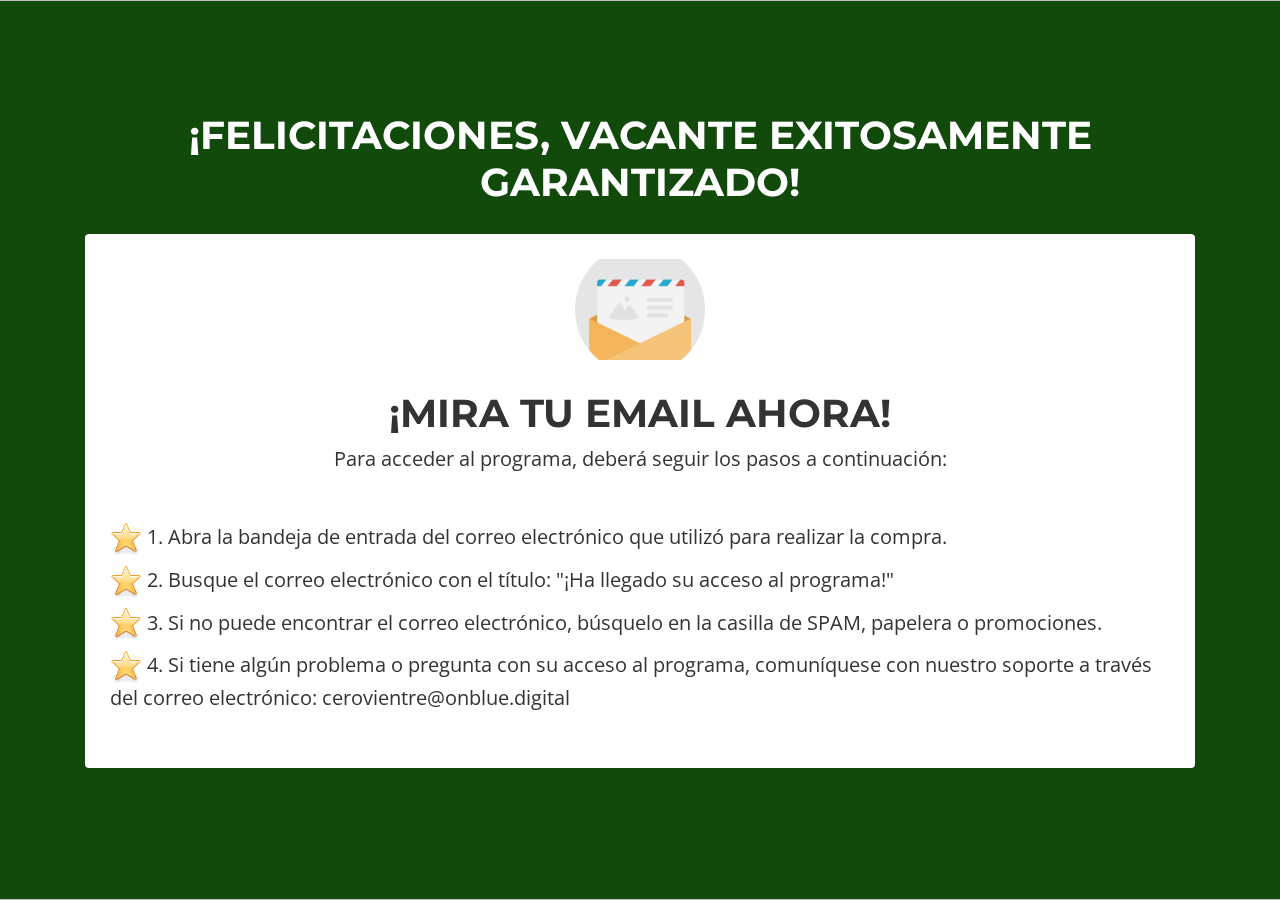
==== gracias/index.html @ c5bbf65a "Add files via upload" ====
<!DOCTYPE html>
<html>

<head>
    <!-- Required meta tags -->
    <meta http-equiv="Content-Type" content="text/html; charset=UTF-8">
    <meta name="viewport" content="width=device-width, initial-scale=1.0">
    <title>Gracias por tomar esa decisión</title>

    <!-- CSS -->

    <link rel="stylesheet" href="https://stackpath.bootstrapcdn.com/bootstrap/4.4.1/css/bootstrap.min.css">
    <link rel="stylesheet" href="./css/style.css">

    <link href="css/ripple.min.css" rel="stylesheet">
    <style type="text/css">
        @media only screen and (max-width: 480px) {
            .sec2 {
                margin: 0px 10px 0px 10px;
            }


            p,
            span {
                font-size: 18px !important;
            }

            .lista {
                font-size: 16px !important;
            }

            .box {
                padding: 18px !important
            }

            .item {
                margin-bottom: 20px;
            }

            .ultimo {
                margin-bottom: 0px;
            }
        }

        p,
        span {
            font-size: 20px;
            max-width: 800px;
        }


        .item {
            margin-bottom: 10px;
        }

        .ultimo {
            margin-bottom: 0px;
        }
        .lista {
            text-align: left;
            font-size: 20px;
        }

        .box {
            background-color: #fff;
            color: #333;
            padding: 25px;
            border-radius: 4px;
            font-size: 16px !important;
        }

        .pink {
            color: #fe0f7e;
            font-weight: 700;
        }

        .red {
            color: #f34141;
            font-weight: 700;
        }
    </style>

</head>

<body>

    <section class="hero">
        <div class="container">
            <div class="d-flex justify-content-center" style="margin-bottom: 20px; color: #fff !important">
                <h1>¡FELICITACIONES, VACANTE EXITOSAMENTE GARANTIZADO!</h1>
            </div>
            <div class="d-flex justify-content-center " style="margin-bottom: 20px">
                <div class="box">

                    <img src="img/icon.png" style="width: 130px; margin-bottom: 30px;">

                    <h1 style="color: #333;">¡MIRA TU EMAIL AHORA!</h1>

                    <span style="color: #333">Para acceder al programa, deberá seguir los pasos a continuación:</span><br><br><br>

                    <div class="lista">
                        <div class="item">
                            <img src="img/star.png"> 1. Abra la bandeja de entrada del correo electrónico que utilizó para realizar la compra. <br>
                        </div>
                        <div class="item">
                            <img src="img/star.png"> 2. Busque el correo electrónico con el título: "¡Ha llegado su acceso al programa!" <br>
                        </div>
                        <div class="item">
                            <img src="img/star.png"> 3. Si no puede encontrar el correo electrónico, búsquelo en la casilla de SPAM, papelera o promociones. <br>
                        </div>
                        <div class="item ultimo">
                            <img src="img/star.png"> 4. Si tiene algún problema o pregunta con su acceso al programa, comuníquese con nuestro soporte a través del correo electrónico: cerovientre@onblue.digital <br><br>
                        </div>
                    </div>
                </div>
            </div>           
        </div>
    </section>


    <!-- Optional JavaScript -->
    <!-- jQuery first, then Popper.js, then Bootstrap JS -->
    <script src="https://code.jquery.com/jquery-3.4.1.min.js"></script>
    <script src="https://cdn.jsdelivr.net/npm/popper.js@1.16.0/dist/umd/popper.min.js"></script>
    <script src="https://stackpath.bootstrapcdn.com/bootstrap/4.4.1/js/bootstrap.min.js"></script>

    <!-- Script for smooth scrolling 
    <script src="https://cdnjs.cloudflare.com/ajax/libs/smoothscroll/1.4.4/SmoothScroll.min.js"></script>-->

    <script src="js/scripts.js"></script>
    <script src="js/jquery.enllax.min.js"></script>
    <script src="js/parallax.min.js"></script>

    <script>
        (function ($) {
            $(window).enllax();
        })(jQuery);
    </script>

</body>

</html>
---- gracias/css/style.css ----
@import url('https://fonts.googleapis.com/css?family=Open+Sans:300,400,600,700,800&display=swap');
@import url('https://fonts.googleapis.com/css?family=Montserrat&display=swap');

@font-face {
    font-family: BigPoints;
    src: url('../fonts/bigpoints.otf');
}

#button_chechout_final, #button_chechout_hero {
    display: none;
}
 
body {
    font-family: 'Open Sans', Arial, Helvetica, sans-serif;
    background-color:#124a0b;
    color: #FFF;
    background-image: url(../img/bg.png);
    background-position: top center;
    background-size: 100% auto;
    background-repeat: repeat-y;
}

/* Navbar */

#navbar {
    text-align: center;
    color: #fff;
    background-color: #000;
    font-size: 16px;
    text-align: center;
    padding: 10px;
    position: fixed;
    z-index: 99999;
    width: 100%;
}

#location, .yellow {
    color: #ff6864;
    font-weight: 600;
}

#desk_show{
    margin: 50px;
}

/* Hero */

.row-frame {
    
    background-image: url(../img/bgframe.png);
    background-repeat: repeat-x;
    background-position: bottom;
}

.container-frame {
    width: 960px;
    max-width: 100%;
}

.container-frame h1 {
    font-family: 'Open Sans', Arial, Helvetica, sans-serif;
    font-weight: bold;
    color: #FFFFFF;
    text-transform: none;
    line-height: 55px;
}

.destaque {
    font-family: 'BigPoints', 'Open Sans', Arial, Helvetica, sans-serif;
    font-weight: normal;
    color: #FFC400;
    font-size: 95px;
}

.text {
    max-width: 100%;
}

.frame-video {
    max-width: 100%;
}

.hero_top {
    padding-top:70px;
    /*min-height: 100vh;*/
    text-align: center;
    align-items: center;
    display: flex;
    flex-direction: row;
    flex-wrap: wrap;
    justify-content: center;
    transition: height 1s;

    background-image: url(../img/perguntas.png);
    background-repeat: no-repeat;
    background-position: top center;
    background-size: 450px auto;
}

.hero {
    min-height: 100vh;
    text-align: center;
    padding: 50px;
    align-items: center;
    display: flex;
    flex-direction: row;
    flex-wrap: wrap;
    justify-content: center;
    transition: height 1s;
}

#iframe_video {
    width: 640px;
    height: 360px;
    border: solid 1px #EBEBEB;
    border-radius: 14px;
}


.ultrasecreto {
    margin:20px;
    max-width: 90%;
}

.box {
    background-color: #fff;
    color: #333;
    padding: 25px;
    border-radius: 4px;
    font-size: 16px !important;
}

.red {
    color: #f34141;
    font-weight: 700;
}
 
h1 {
    color: #fff;
    font-size: 39px;
    font-weight: bold;
    text-transform: uppercase;
    font-family: 'Montserrat', sans-serif;
}

.som {
    font-size: 14px;
    font-weight: 600;
    text-transform: uppercase;
    width: 640px;
    color: #050207;
    display: contents;
}

.som img {
    margin: 10px;
    color: #050207;
}

.button_container {
    margin:50px
}

.btn {
    background-color: #FFC400;
    color: #fff;
    border-radius: 30px;
    padding: 10px 20px 10px 20px;
    text-transform: uppercase;
    font-weight: bold;
    font-size: 14px;
    letter-spacing: 2px;
    height:60px;
    width: 500px;
    max-width: 100%;
    -webkit-transition: all .4s ease-in-out;
	transition: all .4s ease-in-out;
}

.bandeiras {
    margin-top: 40px;
    padding: 0px;
    
}

.bandeiras ul {
    list-style: none;
}

.divisor-img {
    padding: 30px;
}

.divisor-img img {
    max-width: 100%;

}

.ponta {
    max-width: 100%;
}

.frasedivisor {
    background-color: #000;
    text-align: center;
}

.bandeiras li {
    background-color: #FFFFFF;
    display: inline;
    padding:5px 10px 5px 10px;
    border-radius: 10px;
    margin:10px;
    border: solid 1px #EBEBEB;
}

.btn:hover {
    transform: scale(1.05);
    color:#fff
}

:focus {
    outline: none;
}


.video-container {
    background-color: #fff;
    text-align: center;
    width: 960px;
    max-width: 100%;
    padding: 0px 50px 0px 50px;
    color: #050207;
}

/* Copy Container */ 
.copy-container {
    background-color: #fff;
    color: #050207;
    text-align: center;
    width: 960px;
    max-width: 100%;
    padding: 10px 50px 30px 50px;
    text-align: left !important;
}

.copy-container p {
    font-family: 'Open Sans', Arial, Helvetica, sans-serif;
    font-size: 14px;
    line-height: 32px;
    padding-top: 10px
}

.copy-container .container {
    max-width: 960px;
    display: inline-flex;
    text-align: left !important;
}



.copy-container .red {
    color: #FFC400;
}

.line {
    background-color: #FFC400;
    height: 8px;
    width: 100px;
    margin: 10px 0px 20px 0px;
    display: inline-flex;
}

/* Comentários */

.c-divisor {
    width: 960px;
    max-width: 100%;
    background-color: #fff;
}


#c-container {
    background-color: #fff;
    margin-bottom: 50px;
    color: #333;
    text-align: left !important;
    padding: 30px 50px 30px 50px;
    font-size: 14px;
    width: 960px;
    max-width: 100%;
}

.count-c {
    font-weight: 600;
    border-bottom: solid 1px #dcdcdc;
    margin-bottom: 20px;
    margin-top: 0px;
    padding-bottom: 10px;
}

.face-c {
    font-weight: 500;
    border-top: solid 1px #dcdcdc;
    margin-bottom: 0px;
    padding-top: 10px;
    color: #666666;
    font-size: 12px;
}

.face-c img {
    width: 17px;
    border-radius: 2px;
    margin-right: 10px;
    margin-top: -1px;
}

.foto-c, .foto-c img {
    background-color:#999;
    width:50px;
    height: 50px;
    float: left;
}

.nome-c {
    padding: 0px 0px 0px 10px;
    display: grid;
    font-weight: 800;
    color:#365899;
    font-size: 14px;
}

.comentario-c {
    padding: 0px 0px 0px 10px;
    display: grid;
    color:#090909;
    font-size: 14px;
    
}

.hora-c{
    color: #93979F;
    padding: 10px 0px 0px 0px;
    font-size: 11px;
} 

.c-content {
    margin: 0px 0px 30px 0px;
}

.resposta {
    margin-top: -10px;
    margin-left: 40px;
    padding: 0px 0px 0px 10px;
    border-left: solid 1px #dcdcdc;
}

.resposta-c {
    margin-bottom: 10px;
}

.blue {
    color:#4a7cdc;
    font-weight: 600;
}

.c-section {
    position: relative;
    overflow-y: hidden;
    overflow-x: hidden;
}

.c1, .c2, .c3, .c4, .c5, .c6 {
    position: absolute;
}

.c1 {
    top: 15%;
    right: -900px;
}

.c2 {
    top: 18%;
    left: -900px;
}

.c3 {
    top: 34%;
    right: -237px;
}

.c4 {
    top: 51%;
    left: -680px;
}

.c5 {
    top: 67%;
    right: -1140px;
}

.c6 {
    top: 84%;
    left: -300px;
}

/* FOOTER */

.pirataria h3 {
    text-transform: uppercase;
    font-size: 15px;
    letter-spacing: 5px;
}

.pirataria b {
    color: #ff6864;
}

.pirataria {
    font-size: 12px;
    text-align: justify;
}

footer {
    background-color: #00000078;
    padding-top: 25px;
    padding-bottom: 25px;
    
}

.logo-ss {
    width: 160px;
    margin-top: 20px;
}

.cpy {
    font-size: 12px;
    margin: 37px 0px 20px 0px;
}

.links a {
    font-size: 12px;
    color: #666666;
}

.divisor {

}


/* RESPONSIVO */

@media only screen and (max-width: 480px){


    .text {
        padding: 60px 0px 25px 0px; 
    }


    .pirataria {
        padding-bottom: 30px;
        -moz-text-align-last: center;
        text-align-last: center;
    }

    h1 {
        font-size: 18px;
        font-weight: 800;
        letter-spacing: 0px;
    }

    .count-c, .face-c {
        padding-left:10px;
    }

    #c-container {
        padding: 20px;
    }

    .hero {
        height: auto;
        padding: 10px
    }

    .button_container {
        margin-left: 0px;
        margin-right: 0px;
        
    }

    .btn {
        height: auto;
    }

    #navbar {
        font-size: 13px;
    }

    .som {
        font-size: 11px;
    }

    .som img { 
        width: 20px;
    }

    .bandeiras {
        padding: 0px;

    }

    .bandeiras li { 
        margin: 2px;
    }

    .ultrasecreto {
        margin-top: 75px;
    }

    .hero {
        background-position-y: -150px !important;
        background-position-x: -60px !important;
        background-size: auto 120vh !important;
        background-repeat: no-repeat;
    }

    .c-section {
        margin: 0px 10px 0px 10px;
        padding: 0px 0px 0px 0px;
    }

    body {
        background-image: url(../img/bg-mobile.png);
    }

    #iframe_video {
        width: 100% !important;
        height: 192px !important;
    }

    .som {
        width: auto;
    }

    .row-frame {
        background-size: auto 100px;
    }

    .hero_top {
        padding-top:10px;
        margin: 0px 10px 0px 10px;
    }

    .copy-section, .sec-divisor {
        margin: 0px 10px 0px 10px;
    }

    .copy-container p {
        line-height: 24px;
    }
    
    .video-container {
        padding: 0px;
    }
}
---- gracias/css/ripple.min.css ----
.material-ripple{position:relative;overflow:hidden;cursor:pointer;-webkit-user-select:none;-moz-user-select:none;-ms-user-select:none;user-select:none}.material-ink{position:absolute;background:#bdc3c7;border-radius:50%;-webkit-transform:scale(0);transform:scale(0);opacity:.4}.material-ink.animate{-webkit-animation:a .6s linear;animation:a .6s linear}@-webkit-keyframes a{to{-webkit-transform:scale(2.5);transform:scale(2.5);opacity:0}}@keyframes a{to{-webkit-transform:scale(2.5);transform:scale(2.5);opacity:0}}.material-card{background:#fff;border-radius:2px;display:block;margin:1rem;position:relative}.material-shadow-1{box-shadow:0 1px 3px rgba(0,0,0,.12),0 1px 2px rgba(0,0,0,.24);transition:all .2s ease-in-out}.material-shadow-2{box-shadow:0 3px 6px rgba(0,0,0,.16),0 3px 6px rgba(0,0,0,.23);transition:all .2s ease-in-out}.material-shadow-3{box-shadow:0 10px 20px rgba(0,0,0,.19),0 6px 6px rgba(0,0,0,.23);transition:all .2s ease-in-out}.material-shadow-4{box-shadow:0 14px 28px rgba(0,0,0,.25),0 10px 10px rgba(0,0,0,.22);transition:all .2s ease-in-out}.material-shadow-5{box-shadow:0 19px 38px rgba(0,0,0,.3),0 15px 12px rgba(0,0,0,.22);transition:all .2s ease-in-out}.material-hover:hover{box-shadow:0 10px 20px rgba(0,0,0,.19),0 6px 6px rgba(0,0,0,.23)}
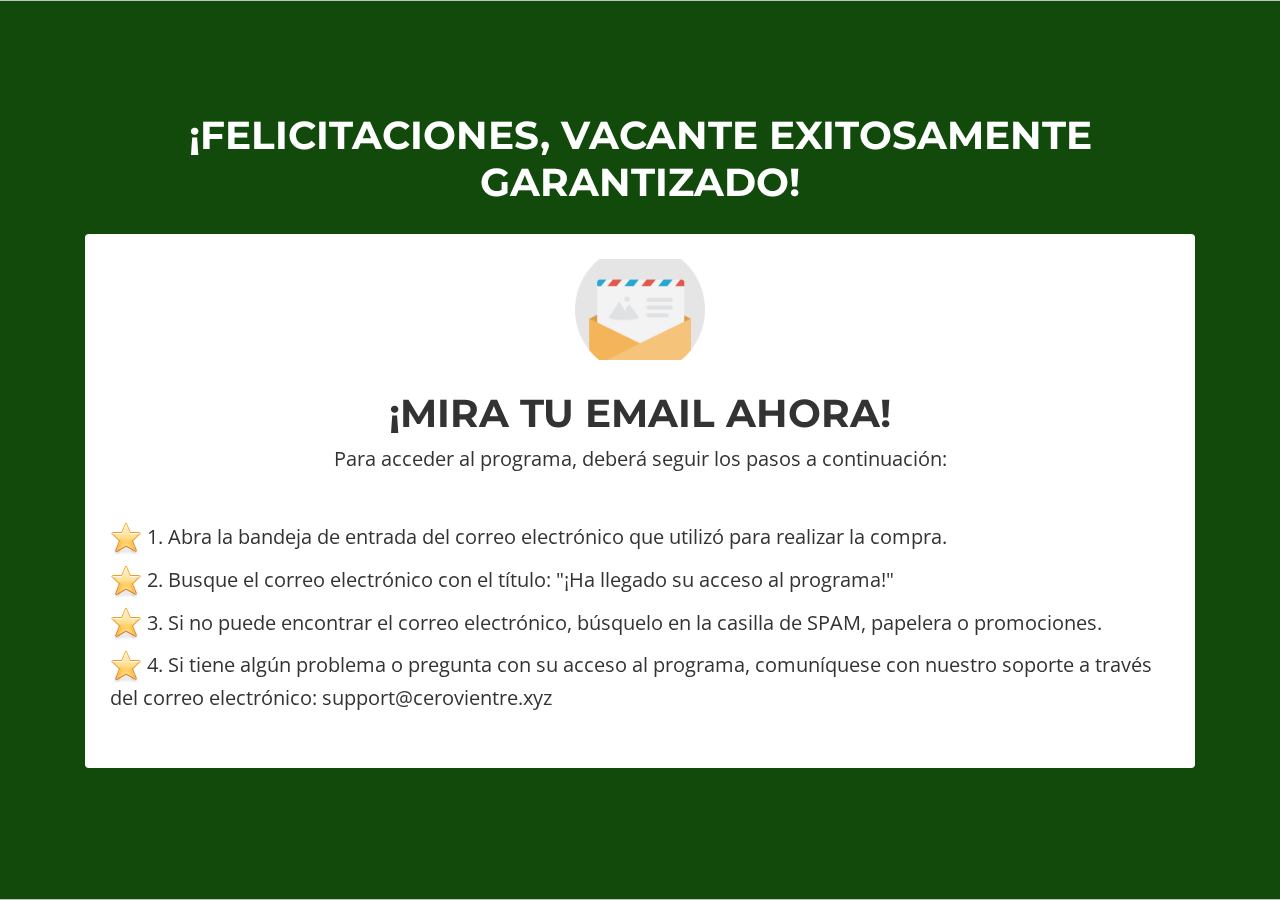
==== commit 0877b09c: "Update index.html" ====
--- a/gracias/index.html
+++ b/gracias/index.html
@@ -109,7 +109,7 @@
                             <img src="img/star.png"> 3. Si no puede encontrar el correo electrónico, búsquelo en la casilla de SPAM, papelera o promociones. <br>
                         </div>
                         <div class="item ultimo">
-                            <img src="img/star.png"> 4. Si tiene algún problema o pregunta con su acceso al programa, comuníquese con nuestro soporte a través del correo electrónico: cerovientre@onblue.digital <br><br>
+                            <img src="img/star.png"> 4. Si tiene algún problema o pregunta con su acceso al programa, comuníquese con nuestro soporte a través del correo electrónico: support@cerovientre.xyz <br><br>
                         </div>
                     </div>
                 </div>
@@ -139,4 +139,4 @@
 
 </body>
 
-</html>+</html>
